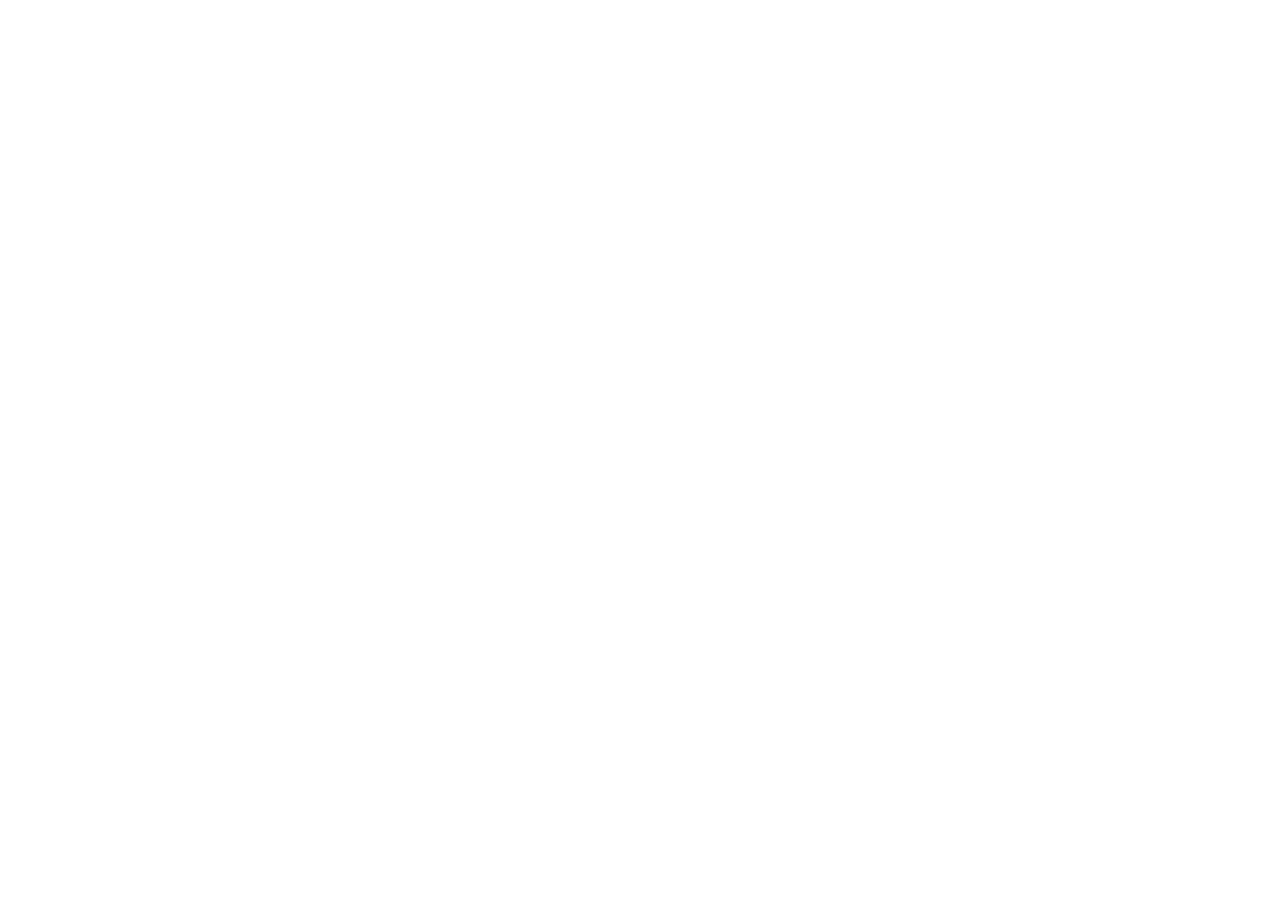
==== account.html @ 38e16cac "New files" ====
<!DOCTYPE html>
<html lang="en">
<head>
    <meta charset="UTF-8">
    <meta name="viewport" content="width=device-width, initial-scale=1.0">
    <title>Document</title>
</head>
<body>
    
</body>
</html>
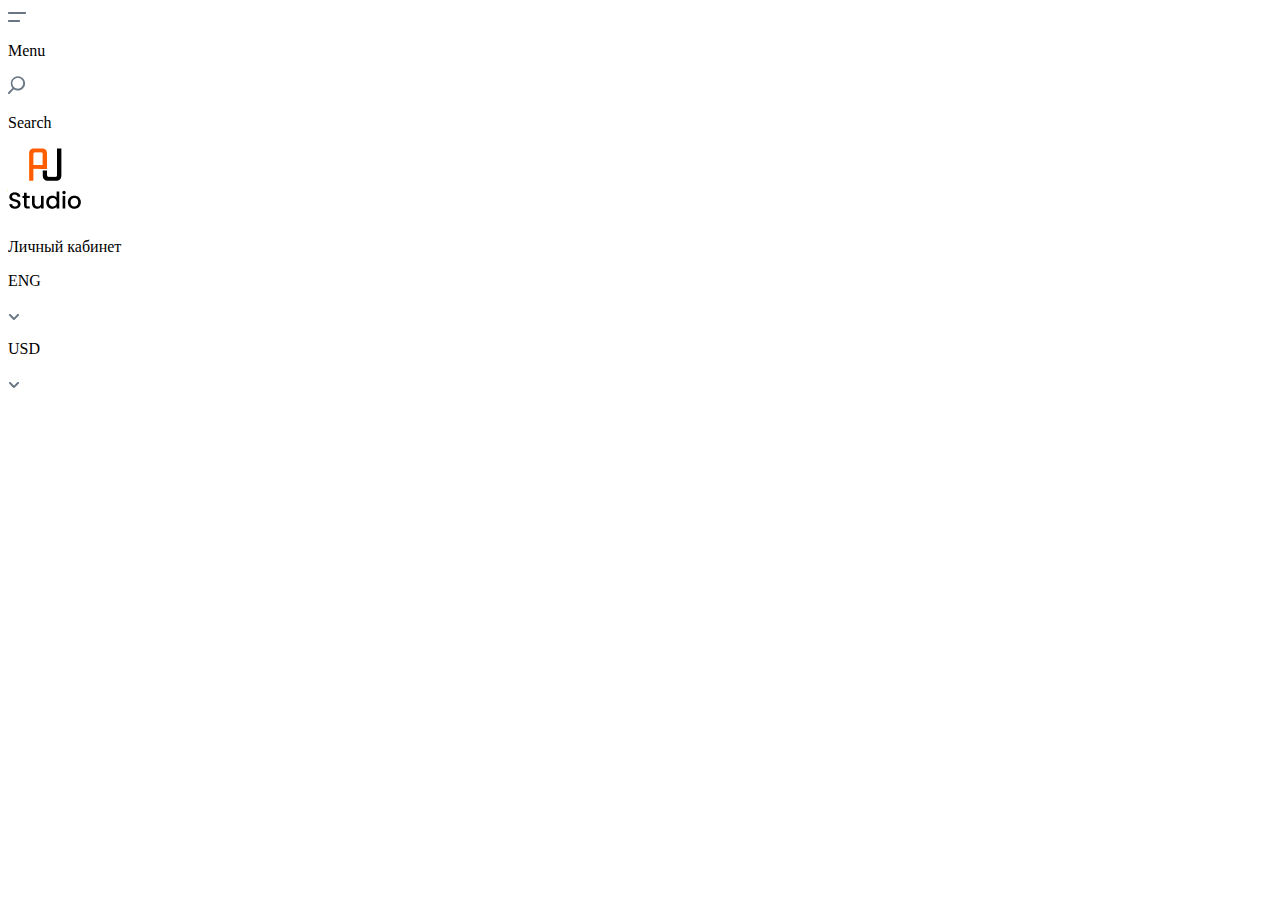
==== commit dd01bd91: "Header for Account page" ====
--- a/account.html
+++ b/account.html
@@ -6,6 +6,33 @@
     <title>Document</title>
 </head>
 <body>
-    
+    <header>
+        <div id="headerLeft">  
+            <section id="Menu">
+                <img src="assets/img/Menu.png">
+                <p>Menu</p>
+            </section>
+            <section id="Search">
+                <img src="assets/img/Search.png">
+                <p>Search</p>
+            </section>
+        </div>
+        <div id="headerMiddle"> 
+            <img src="assets/img/Logo.png">
+        </div>
+        <div id="headerRight">
+            <section id="Account" onclick="openPersonalAccount()">  
+                <p>Личный кабинет</p>
+            </section>
+            <section id="Language">
+                <p>ENG</p>
+                <img src="assets/img/Arrow.png">
+            </section>
+            <section id="Currency">
+                <p>USD</p>
+                <img src="assets/img/Arrow.png">
+            </section>
+        </div>
+    </header>
 </body>
 </html>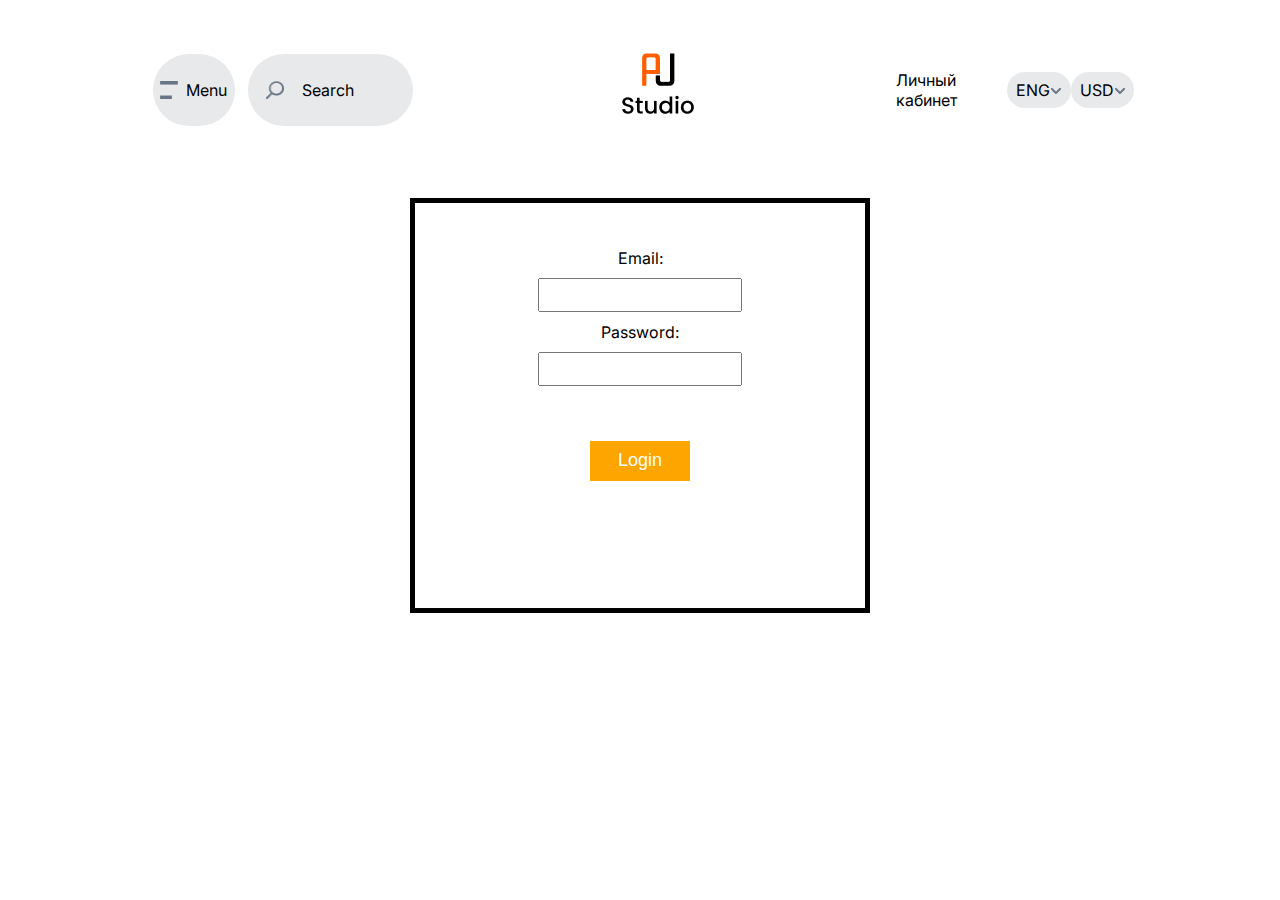
==== commit c85ed342: "Account Page finished" ====
--- a/account.html
+++ b/account.html
@@ -4,6 +4,10 @@
     <meta charset="UTF-8">
     <meta name="viewport" content="width=device-width, initial-scale=1.0">
     <title>Document</title>
+    <link rel="stylesheet" href="assets/css/styleAccount.css">
+    <link rel="preconnect" href="https://fonts.googleapis.com">
+    <link rel="preconnect" href="https://fonts.gstatic.com" crossorigin>
+    <link href="https://fonts.googleapis.com/css2?family=Inter:wght@100..900&display=swap" rel="stylesheet">
 </head>
 <body>
     <header>
@@ -34,5 +38,16 @@
             </section>
         </div>
     </header>
+    <article>
+        <div class="login-block">
+            <form action="index.html" method="post">
+                <label for="email">Email:</label><br>
+                <input type="email" id="email" name="email" pattern="^[a-zA-Z0-9._%+-]+@[a-zA-Z0-9.-]+\.[a-zA-Z]{2,}$" required><br>
+                <label for="password">Password:</label><br>
+                <input type="password" id="password" name="password" required><br>
+                <input type="submit" value="Login">
+            </form>
+        </div>
+    </article>
 </body>
 </html>--- a/assets/css/styleAccount.css
+++ b/assets/css/styleAccount.css
@@ -0,0 +1,122 @@
+*{
+    margin: 0;
+    padding: 0;
+}
+
+body{
+    font-family: 'Inter', Arial, sans-serif;
+}
+
+header{
+    width: auto;
+    height: 10vh;
+    margin: 5vh 5vh;
+    display: flex;
+    align-items: center;
+    justify-content: space-around;
+}
+
+#headerLeft{
+    width: 23%;
+    display: flex;
+    justify-content: space-around;
+    align-items: center;
+}
+
+#Menu{
+    width: 30%;
+    height: 8vh;
+    display: flex;
+    justify-content: space-evenly;
+    align-items: center;
+    background-color: #E7E9EB;
+    border-radius: 40px;
+}
+
+#Menu img{
+    width: 2vh;
+    height: 2vh;
+}
+
+#Search{
+    width: 60%;
+    height: 8vh;
+    display: flex;
+    justify-content: flex-start;
+    align-items: center;
+    background-color: #E7E9EB;
+    border-radius: 40px;
+}
+
+#Search img{
+    width: 2vh;
+    height: 2vh;
+    padding-left: 2vh;
+}
+
+#Search p{
+    padding-left: 2vh;
+}
+
+#headerRight{
+    width: 20%;
+    display: flex;
+    justify-content: space-around;
+    align-items: center;
+}
+
+#Language{
+    width: 8vh;
+    height: 4vh;
+    display: flex;
+    justify-content: center;
+    align-items: center;
+    background-color: #E7E9EB;
+    border-radius: 40px;
+}
+
+#Currency{
+    width: 8vh;
+    height: 4vh;
+    display: flex;
+    justify-content: center;
+    align-items: center;
+    background-color: #E7E9EB;
+    border-radius: 40px;
+}
+
+article{
+    width: auto;
+    height: 50vh;
+    margin: 5vh 5vh;
+    display: flex;
+    align-items: center;
+    justify-content: center;
+}
+
+.login-block {
+    width: 50vh;
+    height: 40vh;
+    text-align: center;
+    border: 5px solid black;
+    padding-top: 5vh;
+}
+
+.login-block input[type="email"],
+.login-block input[type="password"] {
+    width: 200px;
+    height: 30px;
+    font-size: 16px;
+    margin: 10px 0;
+}
+
+.login-block input[type="submit"] {
+    width: 100px;
+    height: 40px;
+    font-size: 18px;
+    background-color: #ffa500;
+    color: white;
+    border: none;
+    cursor: pointer;
+    margin-top: 5vh;
+}